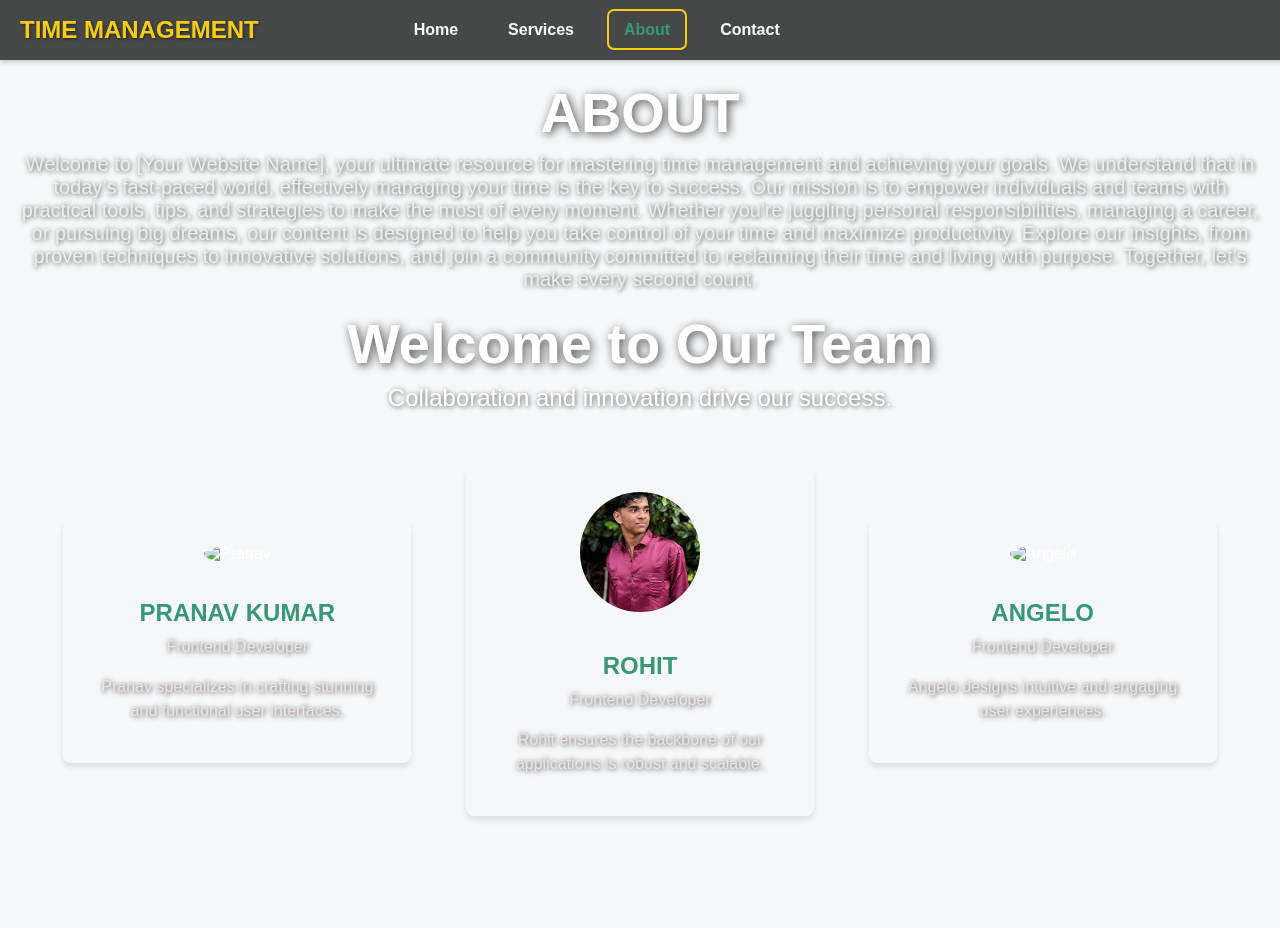
==== about.html @ e5838da2 "k" ====
<!DOCTYPE html>
<html lang="en">

<head>
    <meta charset="UTF-8">
    <meta name="viewport" content="width=device-width, initial-scale=1.0">
    <title>About Us</title>
    <link rel="stylesheet" href="about.css">
    <link rel="stylesheet" href="https://cdnjs.cloudflare.com/ajax/libs/font-awesome/6.7.1/css/all.min.css"
        integrity="sha512-5Hs3dF2AEPkpNAR7UiOHba+lRSJNeM2ECkwxUIxC1Q/FLycGTbNapWXB4tP889k5T5Ju8fs4b1P5z/iB4nMfSQ=="
        crossorigin="anonymous" referrerpolicy="no-referrer" />
</head>

<body>
    <!-- Navbar -->
    <header class="navbar">
        <div class="logo">TIME MANAGEMENT</div>
        <nav>
            <ul class="nav-links">
                <li><a href="index.html"><i class="fa-solid fa-house"></i> Home</a></li>
                <li><a href="services.html">Services</a></li>
                <li><a href="#about" style="color: #379777;outline: 2px solid var(--primary);;"><i
                            class="fa-regular fa-address-card"></i> About</a></li>
                <li><a href="contact.html"><i class="fa-brands fa-mailchimp"></i> Contact</a></li>
            </ul>
        </nav>
    </header>


    <video autoplay muted loop id="myVideo">
        <source src="p2back.mp4" type="video/mp4">
    </video>

    </div>




    <!-- Content Overlay -->
    <div class="video-overlay">
        <h1>ABOUT</h1>
        <p style="font-size: 20px;color: rgb(232, 238, 233);">Welcome to [Your Website Name], your ultimate resource for
            mastering time management and achieving your goals. We understand that in today’s fast-paced world,
            effectively managing your time is the key to success.

            Our mission is to empower individuals and teams with practical tools, tips, and strategies to make the most
            of every moment. Whether you're juggling personal responsibilities, managing a career, or pursuing big
            dreams, our content is designed to help you take control of your time and maximize productivity.

            Explore our insights, from proven techniques to innovative solutions, and join a community committed to
            reclaiming their time and living with purpose. Together, let’s make every second count.

        </p>
        <h1>Welcome to Our Team</h1>
        <p>Collaboration and innovation drive our success.</p>
        <section class="team">
            <div class="team-member">
                <img src="pranav.jpg" alt="Pranav">
                <h2>PRANAV KUMAR</h2>
                <p>Frontend Developer</p>
                <p>Pranav specializes in crafting stunning and functional user interfaces.</p>
                <p class="link"><a href="https://www.linkedin.com/in/pranav-kumar-bandaram/"><i
                            class="fa-brands fa-linkedin"></i></a></p>
            </div>
            <div class="team-member">
                <img src="rohit.jpg" alt="Rohit">
                <h2>ROHIT</h2>
                <p>Frontend Developer</p>
                <p>Rohit ensures the backbone of our applications is robust and scalable.</p>
                <p class="link"><a href="https://www.linkedin.com/in/rohit-nair-p-7a535b251/"><i
                            class="fa-brands fa-linkedin"></i></a></p>
            </div>
            <div class="team-member">
                <img src="angelo.jpg" alt="Angelo">
                <h2>ANGELO</h2>
                <p>Frontend Developer</p>
                <p>Angelo designs intuitive and engaging user experiences.</p>
            </div>
        </section>
---- about.css ----
/* Root Variables */
:root {
    --primary: #f4ce14;
    --secondary: #f5f7f8;
    --tetriary: #379777;
    --fouthcolor: #333;
    --hover-bg: rgba(244, 206, 20, 0.2);
    --transition-speed: 0.3s;
    --overlay-bg: rgba(0, 0, 0, 0.6);
}

/* Global Styles */
body,
html {
    margin: 0;
    padding: 0;
    font-family: 'Arial', sans-serif;
    color: var(--fouthcolor);
    background: var(--secondary);
    box-sizing: border-box;
    scroll-behavior: smooth;
    height: 100%;
}

/* Navbar Styles */
header.navbar {
    position: fixed;
    top: 0;
    left: 0;
    width: 100%;
    height: 60px;
    display: flex;
    align-items: center;
    justify-content: flex-start;
    padding: 0 20px;
    background: rgba(51, 51, 51, 0.9);
    /* Slight transparency for navbar */
    color: var(--secondary);
    z-index: 10;
    /* Ensures navbar is above video */
    box-shadow: 0 2px 5px rgba(0, 0, 0, 0.2);
}

header .logo {
    font-size: 1.5rem;
    font-weight: bold;
    color: var(--primary);
    text-shadow: 1px 1px 3px rgba(0, 0, 0, 0.5);

}

header nav ul {
    list-style: none;
    display: flex;
    gap: 20px;
    margin-left: 100px;
}

header nav ul li a {
    text-decoration: none;
    color: var(--secondary);
    font-weight: bold;
    padding: 10px 15px;
    border-radius: 5px;
    transition: all var(--transition-speed);
}

header nav ul li a:hover {
    background: var(--hover-bg);
    color: var(--primary);
}

/* Video Background */
.video-container {
    position: fixed;
    top: 0;
    left: 0;
    width: 100%;
    height: 100%;
    overflow: hidden;
    z-index: -1;
    /* Send the video to the background */
}

#bg-video {
    width: 100%;
    height: 100%;
    object-fit: cover;
    /* Ensures the video scales properly */
}

/* Overlay for Better Readability */
.video-overlay {
    position: relative;
    text-align: center;
    color: #fff;
    z-index: 1;
    /* Ensures content appears above the video */
    padding: 80px 20px;
    /* Ensures content is not hidden under navbar */
}

.video-overlay h1 {
    font-size: 3.5rem;
    margin: 0;
    text-shadow: 2px 2px 10px rgba(0, 0, 0, 0.7);
}

.video-overlay p {
    font-size: 1.5rem;
    margin-top: 0.5rem;
    text-shadow: 1px 1px 5px rgba(0, 0, 0, 0.7);
}

/* Team Section */
.team {
    display: flex;
    flex-wrap: wrap;
    justify-content: center;
    gap: 2rem;
    padding: 2rem;

}

.team-member {
    background: url("bg1.mp4");
    /* background: rgb(195, 190, 190); */
    border-radius: 8px;
    text-align: center;
    padding: 1.5rem;
    box-shadow: 0 4px 6px rgba(0, 0, 0, 0.1);
    transition: transform var(--transition-speed), box-shadow var(--transition-speed);
    max-width: 300px;
    margin: auto;
}

.team-member:hover {
    transform: translateY(-10px);
    box-shadow: 0 28px 20px rgba(38, 37, 37, 0.2);
}

.team-member img {
    width: 120px;
    height: 120px;
    border-radius: 50%;
    margin-bottom: 1rem;
    object-fit: cover;
}

.team-member h2 {
    font-size: 1.5rem;
    color: var(--tetriary);
    margin-bottom: 0.5rem;
}

.team-member p {
    font-size: 1rem;
    color: #e8e2e2;
    line-height: 1.5;
}

/* Responsive Design */
@media (max-width: 768px) {
    .team {
        flex-direction: column;
    }

    .video-overlay h1 {
        font-size: 2.5rem;
    }

    .video-overlay p {
        font-size: 1.2rem;
    }
}

#myVideo {
    position: fixed;
    right: 0;
    bottom: 0;
    min-width: 100%;
    min-height: 100%;
}

.team a {
    color: #e8e2e2;
    font-size: 30px;
}

.team a:hover {
    color: rgb(106, 147, 106);
}
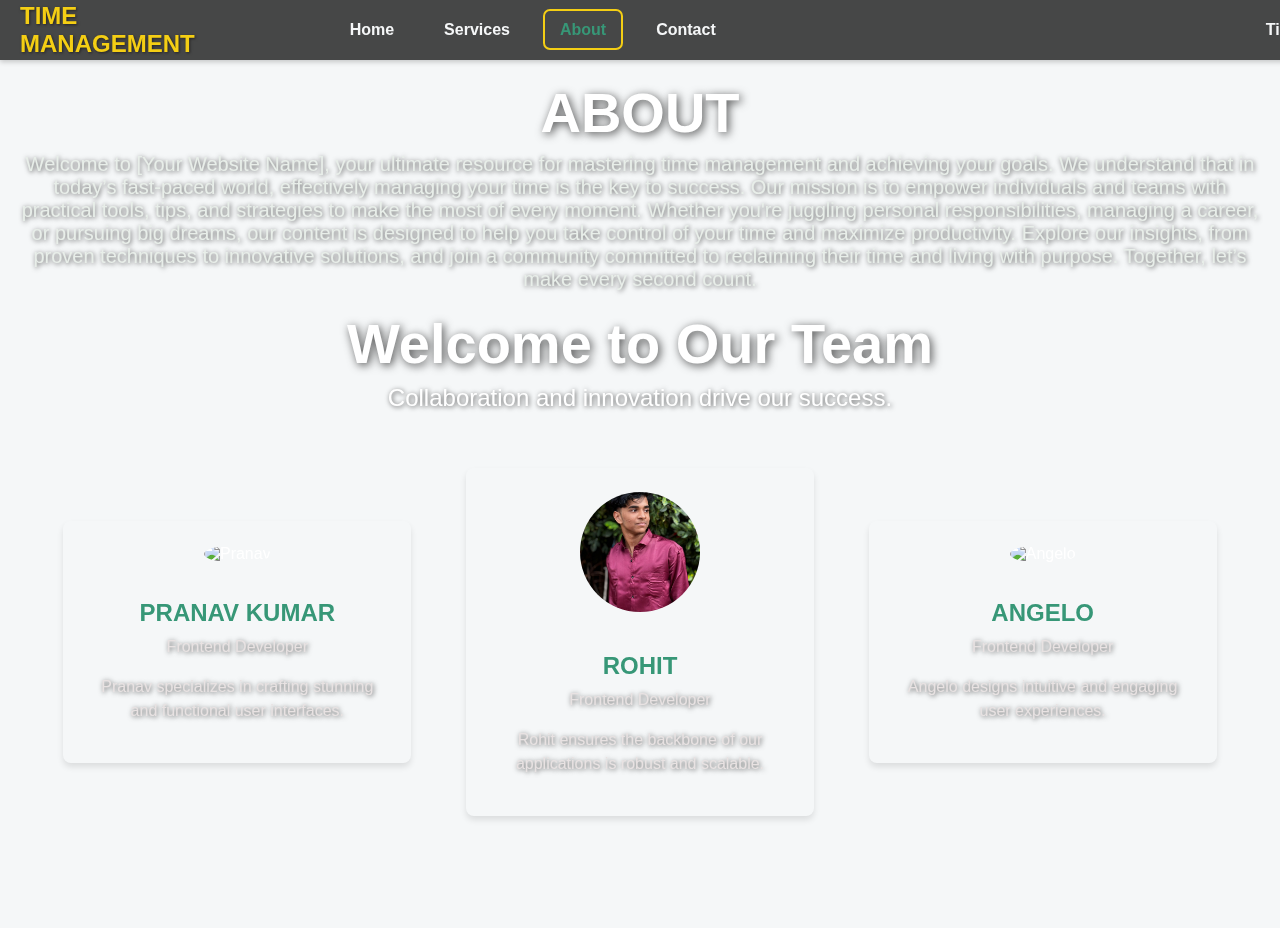
==== commit 1bbd7be9: "tips" ====
--- a/about.html
+++ b/about.html
@@ -22,6 +22,7 @@
                 <li><a href="#about" style="color: #379777;outline: 2px solid var(--primary);;"><i
                             class="fa-regular fa-address-card"></i> About</a></li>
                 <li><a href="contact.html"><i class="fa-brands fa-mailchimp"></i> Contact</a></li>
+                <li><a href="tips.html" style="margin-left: 500px">Tips</a></li>
             </ul>
         </nav>
     </header>
@@ -75,5 +76,7 @@
                 <h2>ANGELO</h2>
                 <p>Frontend Developer</p>
                 <p>Angelo designs intuitive and engaging user experiences.</p>
+                <p class="link"><a href="https://www.linkedin.com/in/angelo-nelson-64b46830b/"><i
+                    class="fa-brands fa-linkedin"></i></a></p>
             </div>
         </section>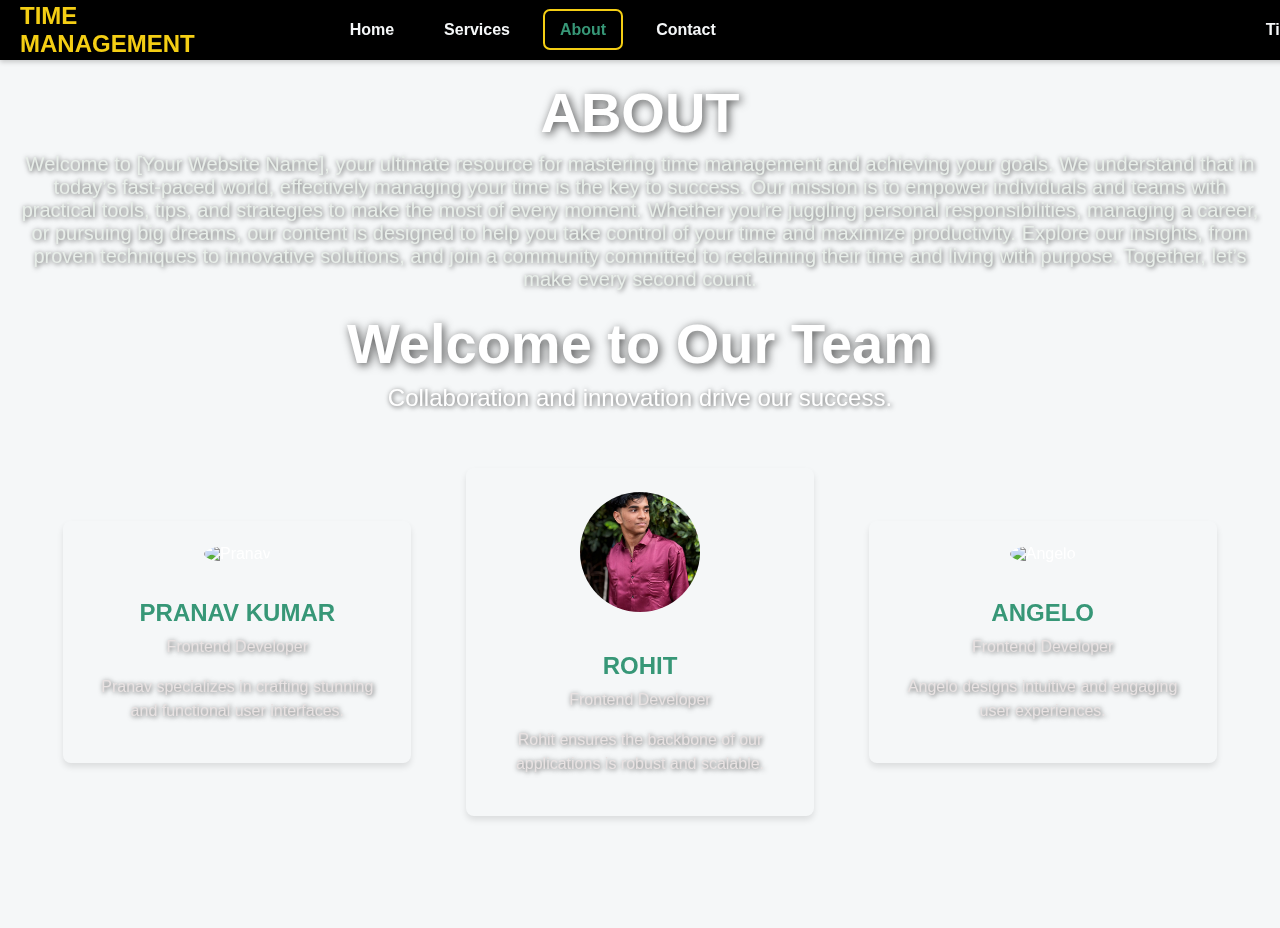
==== commit 4a466b86: "sf" ====
--- a/about.html
+++ b/about.html
@@ -18,11 +18,11 @@
         <nav>
             <ul class="nav-links">
                 <li><a href="index.html"><i class="fa-solid fa-house"></i> Home</a></li>
-                <li><a href="services.html">Services</a></li>
+                <li><a href="services.html"><i class="fa-regular fa-money-bill"></i> Services</a></li>
                 <li><a href="#about" style="color: #379777;outline: 2px solid var(--primary);;"><i
                             class="fa-regular fa-address-card"></i> About</a></li>
                 <li><a href="contact.html"><i class="fa-brands fa-mailchimp"></i> Contact</a></li>
-                <li><a href="tips.html" style="margin-left: 500px">Tips</a></li>
+                <li><a href="tips.html" style="margin-left: 500px"><i class="fa-solid fa-lines-leaning"></i> Tips</a></li>
             </ul>
         </nav>
     </header>
--- a/about.css
+++ b/about.css
@@ -33,7 +33,7 @@
     align-items: center;
     justify-content: flex-start;
     padding: 0 20px;
-    background: rgba(51, 51, 51, 0.9);
+    background: black;
     /* Slight transparency for navbar */
     color: var(--secondary);
     z-index: 10;
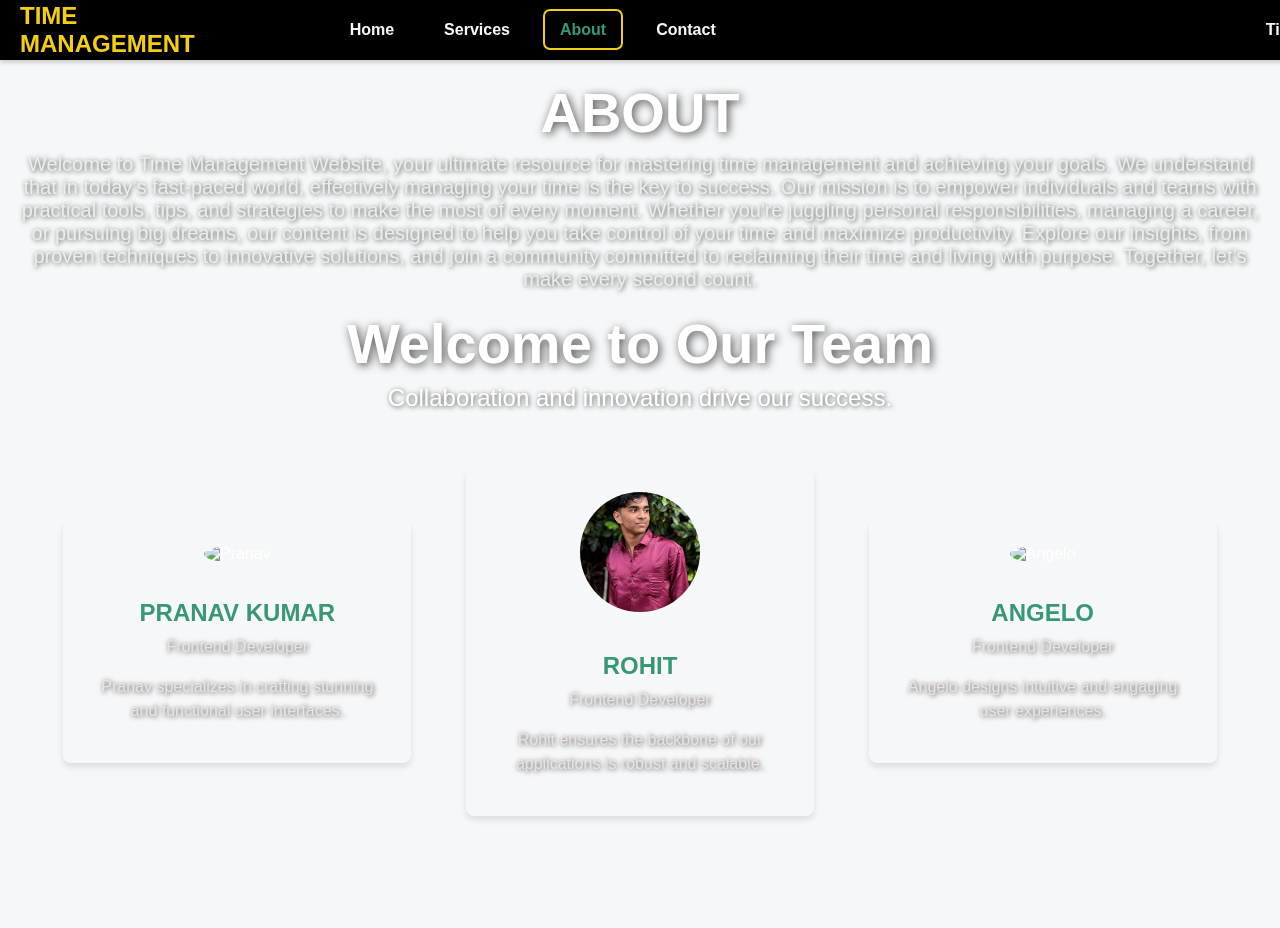
==== commit cc78a767: "yw" ====
--- a/about.html
+++ b/about.html
@@ -40,7 +40,7 @@
     <!-- Content Overlay -->
     <div class="video-overlay">
         <h1>ABOUT</h1>
-        <p style="font-size: 20px;color: rgb(232, 238, 233);">Welcome to [Your Website Name], your ultimate resource for
+        <p style="font-size: 20px;color: rgb(232, 238, 233);">Welcome to Time Management Website, your ultimate resource for
             mastering time management and achieving your goals. We understand that in today’s fast-paced world,
             effectively managing your time is the key to success.
 
